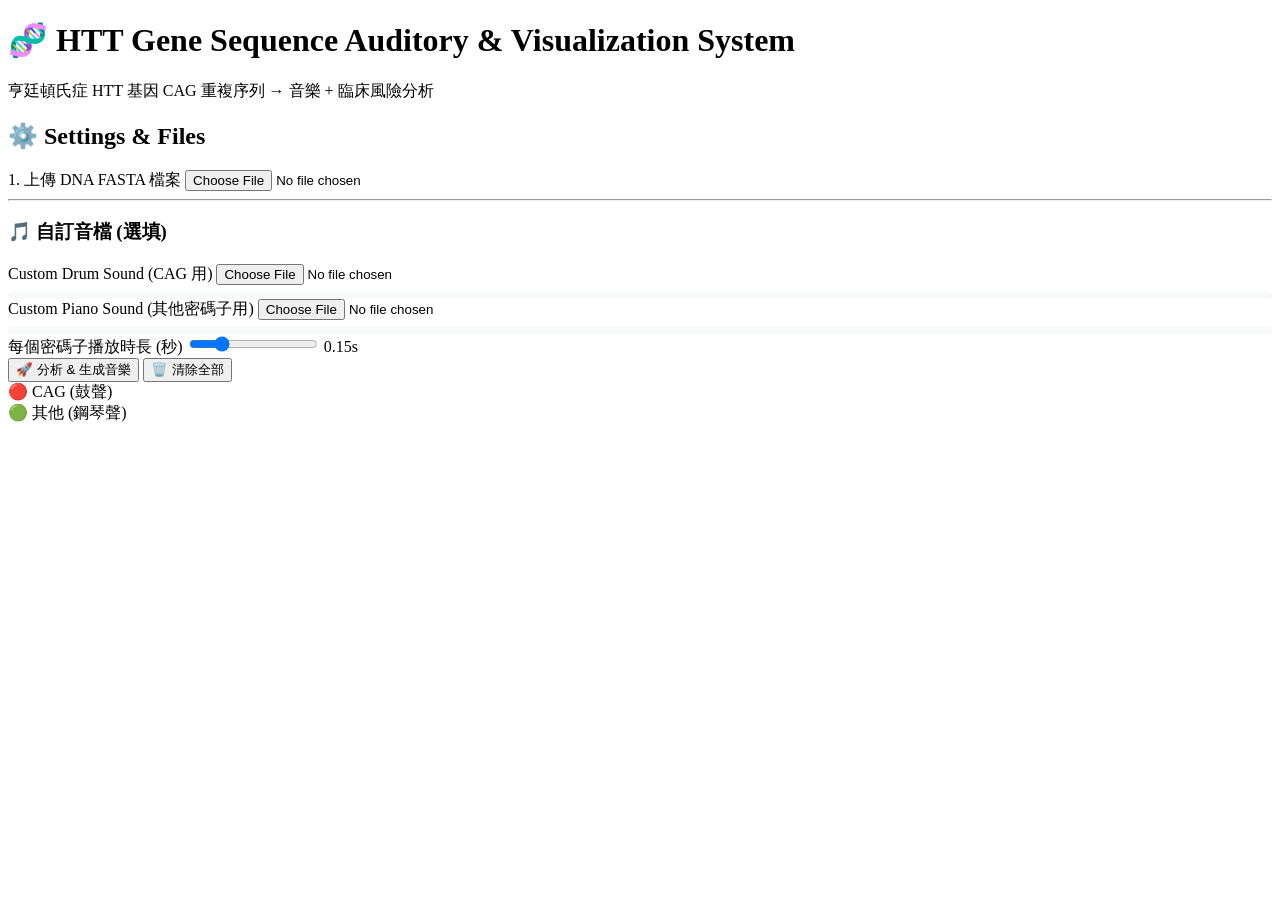
==== index.html @ 78f8bb74 "Add files via upload" ====
<!DOCTYPE html>
<html lang="zh-TW">
<head>
    <meta charset="UTF-8">
    <meta name="viewport" content="width=device-width, initial-scale=1.0">
    <title>🧬 HTT Gene Sequence Auditory & Visualization System</title>
    <script src="https://cdn.plot.ly/plotly-latest.min.js"></script>
    <link rel="stylesheet" href="static/style.css">
    <style>
        .filename-display { margin-top: 6px; font-size: 0.9rem; padding: 4px 8px; border-radius: 4px; background: #f8f9fa; }
        .clinical-box { background: #fff; padding: 20px; border-radius: 8px; border: 4px solid; margin: 20px 0; }
        .risk-number { font-size: 2.4rem; font-weight: 700; }
        .warning { background:#fff3cd; border:2px solid #f39c12; padding:15px; border-radius:8px; margin:15px 0; font-size:0.95rem; line-height:1.5; }
        .current-indicator { background: #fff; border: 3px solid #e74c3c; border-radius: 12px; padding: 15px 20px; margin: 15px 0; font-size: 1.3rem; font-weight: 700; display: flex; align-items: center; gap: 15px; box-shadow: 0 4px 15px rgba(231,76,60,0.3); }
    </style>
</head>
<body>
    <div class="container">
        <header class="header">
            <h1>🧬 HTT Gene Sequence Auditory & Visualization System</h1>
            <p class="subtitle">亨廷頓氏症 HTT 基因 CAG 重複序列 → 音樂 + 臨床風險分析</p>
        </header>

        <main class="main-content">
            <aside class="sidebar">
                <div class="sidebar-section">
                    <h2>⚙️ Settings & Files</h2>
                    <div class="form-group">
                        <label for="fasta-input">1. 上傳 DNA FASTA 檔案</label>
                        <input type="file" id="fasta-input" accept=".fasta,.fa,.txt">
                    </div>
                    <hr class="divider">
                    <div class="form-group">
                        <h3>🎵 自訂音檔 (選填)</h3>
                        <label for="drum-audio">Custom Drum Sound (CAG 用)</label>
                        <input type="file" id="drum-audio" accept=".mp3,.wav">
                        <div id="drum-filename" class="filename-display"></div>
                        <label for="piano-audio" style="margin-top:12px;">Custom Piano Sound (其他密碼子用)</label>
                        <input type="file" id="piano-audio" accept=".mp3,.wav">
                        <div id="piano-filename" class="filename-display"></div>
                    </div>
                    <div class="form-group">
                        <label for="play-speed">每個密碼子播放時長 (秒)</label>
                        <input type="range" id="play-speed" min="0.05" max="0.5" step="0.01" value="0.15">
                        <span id="speed-display">0.15s</span>
                    </div>
                    <button id="analyze-btn" class="btn btn-primary">🚀 分析 & 生成音樂</button>
                    <button id="clear-btn" class="btn btn-secondary">🗑️ 清除全部</button>
                </div>
            </aside>

            <section class="content">
                <div class="legend">
                    <div class="legend-item"><span class="legend-color" style="background:#E74C3C;"></span><span>🔴 CAG (鼓聲)</span></div>
                    <div class="legend-item"><span class="legend-color" style="background:#2ECC71;"></span><span>🟢 其他 (鋼琴聲)</span></div>
                </div>
                <div id="results-container" class="results-container"></div>
            </section>
        </main>
    </div>

    <div id="loading-spinner" class="spinner hidden"><div class="spinner-ring"></div></div>

    <script>
        let audioContext = null;
        let drumBuffer = null;
        let pianoBuffer = null;
        let plotDivId = 'plot-0';

        document.addEventListener('click', () => {
            if (!audioContext) audioContext = new (window.AudioContext || window.webkitAudioContext)();
        }, { once: true });

        async function loadCustomAudio(file, type) {
            if (!file) return null;
            try {
                const arrayBuffer = await file.arrayBuffer();
                const decoded = await audioContext.decodeAudioData(arrayBuffer);
                const el = type === 'drum' ? document.getElementById('drum-filename') : document.getElementById('piano-filename');
                el.innerHTML = `✅ ${file.name} <small>(${(file.size/1024/1024).toFixed(2)}MB)</small>`;
                return decoded;
            } catch (e) { alert(`❌ ${type} 音檔載入失敗`); return null; }
        }

        document.getElementById('drum-audio').addEventListener('change', async e => { drumBuffer = await loadCustomAudio(e.target.files[0], 'drum'); });
        document.getElementById('piano-audio').addEventListener('change', async e => { pianoBuffer = await loadCustomAudio(e.target.files[0], 'piano'); });

        function parseFasta(text) {
            const lines = text.trim().split('\n');
            let name = '', sequence = '';
            for (const line of lines) {
                const t = line.trim();
                if (t.startsWith('>')) name = t.substring(1).split(/\s+/)[0] || 'Sequence';
                else if (t) sequence += t.replace(/\s/g, '').toUpperCase();
            }
            return { name, sequence };
        }

        function analyzeSequence(name, sequence) {
            const clean = sequence.replace(/[^ATCG]/gi, '').toUpperCase();
            const codons = [], types = [];
            let cagTotal = 0;
            for (let i = 0; i < clean.length - 2; i += 3) {
                const codon = clean.substring(i, i + 3);
                if (codon.length === 3) {
                    codons.push(codon);
                    if (codon === 'CAG') { types.push(1); cagTotal++; } else types.push(0);
                }
            }
            let longest = 0, current = 0, longestStart = 0;
            for (let i = 0; i < types.length; i++) {
                if (types[i] === 1) {
                    current++;
                    if (current > longest) { longest = current; longestStart = i - current + 1; }
                } else current = 0;
            }
            let riskLevel = '', riskColor = '#2ecc71';
            if (longest <= 26) riskLevel = '正常';
            else if (longest <= 35) { riskLevel = '中間型'; riskColor = '#f1c40f'; }
            else if (longest <= 39) { riskLevel = '降低穿透性'; riskColor = '#e67e22'; }
            else { riskLevel = '完全穿透性 (高風險)'; riskColor = '#e74c3c'; }

            return {
                name, codon_count: codons.length, cag_count: cagTotal,
                longest_cag_repeat: longest, longest_start_index: longestStart,
                risk_level: riskLevel, risk_color: riskColor,
                codons, types
            };
        }

        async function generateCustomMixedBuffer(types, playSpeed) {
            if (!audioContext) audioContext = new (window.AudioContext || window.webkitAudioContext)();
            const sampleRate = audioContext.sampleRate;
            const totalFrames = Math.ceil(sampleRate * playSpeed * types.length);
            const buffer = audioContext.createBuffer(1, totalFrames, sampleRate);
            const data = buffer.getChannelData(0);
            let offset = 0;
            for (let i = 0; i < types.length; i++) {
                const isCAG = types[i] === 1;
                const src = isCAG ? drumBuffer : pianoBuffer;
                const frames = Math.ceil(sampleRate * playSpeed);
                if (src) {
                    const srcData = src.getChannelData(0);
                    for (let j = 0; j < frames; j++) data[offset + j] = srcData[j % srcData.length] || 0;
                } else {
                    const freq = isCAG ? 800 : 400;
                    for (let j = 0; j < frames; j++) {
                        const phase = ((offset + j) * freq * 2 * Math.PI) / sampleRate;
                        data[offset + j] = Math.sin(phase) * 0.22;
                    }
                }
                offset += frames;
            }
            return buffer;
        }

        function audioBufferToWav(buffer) {
            const length = buffer.length * 2 + 44;
            const arrayBuffer = new ArrayBuffer(length);
            const view = new DataView(arrayBuffer);
            const writeString = (offset, str) => { for (let i = 0; i < str.length; i++) view.setUint8(offset + i, str.charCodeAt(i)); };
            writeString(0, 'RIFF'); view.setUint32(4, 36 + buffer.length * 2, true);
            writeString(8, 'WAVE'); writeString(12, 'fmt ');
            view.setUint32(16, 16, true); view.setUint16(20, 1, true); view.setUint16(22, 1, true);
            view.setUint32(24, buffer.sampleRate, true); view.setUint32(28, buffer.sampleRate * 2, true);
            view.setUint16(32, 2, true); view.setUint16(34, 16, true);
            writeString(36, 'data'); view.setUint32(40, buffer.length * 2, true);
            let offset = 44;
            for (let i = 0; i < buffer.length; i++) {
                const sample = Math.max(-1, Math.min(1, buffer.getChannelData(0)[i]));
                view.setInt16(offset, sample * 0x7FFF * 0.8, true);
                offset += 2;
            }
            return URL.createObjectURL(new Blob([arrayBuffer], {type: 'audio/wav'}));
        }

        async function displayResults(result) {
            const speed = parseFloat(document.getElementById('play-speed').value);
            const audioBuffer = await generateCustomMixedBuffer(result.types, speed);
            result.audio = audioBufferToWav(audioBuffer);

            const html = `
                <div class="result-card">
                    <h2>📊 ${result.name}</h2>
                    <div class="clinical-box" style="border-color:${result.risk_color}">
                        <h3 style="color:${result.risk_color}">🧬 臨床關鍵指標（未切割）</h3>
                        <p><strong>最長連續 CAG 重複：</strong> <span class="risk-number" style="color:${result.risk_color}">${result.longest_cag_repeat} 次</span></p>
                        <p><strong>風險等級：</strong> <span style="color:${result.risk_color};font-weight:700">${result.risk_level}</span></p>
                        <div class="warning">
                            ⚠️ 注意：本版本未進行 exon 1 切割，直接掃描整個序列中最長連續 CAG。<br>
                            如果序列包含非 exon 1 區域，可能導致數值偏高。
                        </div>
                    </div>

                    <div class="audio-player">
                        <audio id="main-audio" controls style="flex:1; min-width:300px;">
                            <source src="${result.audio}" type="audio/wav">
                        </audio>
                        <button class="btn-download" onclick="downloadAudio('${result.name}', '${result.audio}')">⬇️ 下載 WAV</button>
                    </div>

                    <div class="chart-container">
                        <h4>🎨 密碼子視覺化（紅色三角形隨音樂移動）</h4>
                        <div id="${plotDivId}" style="height:380px"></div>
                        <div id="current-indicator" class="current-indicator">
                            <span>🔴</span>
                            <div>正在播放： <span id="current-codon-text" style="color:#e74c3c;">第 0 個 codon</span></div>
                        </div>
                    </div>
                </div>
            `;
            document.getElementById('results-container').innerHTML = html;

            const audio = document.getElementById('main-audio');
            const colors = result.types.map((t, i) => 
                (i >= result.longest_start_index && i < result.longest_start_index + result.longest_cag_repeat) 
                ? '#c0392b' : (t === 1 ? '#E74C3C' : '#2ECC71')
            );

            Plotly.newPlot(plotDivId, [{
                x: Array.from({length: result.codon_count}, (_,i) => i),
                y: Array(result.codon_count).fill(1),
                type: 'bar',
                marker: { color: colors },
                customdata: result.codons
            }], {
                height: 380,
                xaxis: {title: '密碼子位置'},
                yaxis: {visible: false}
            }, {responsive: true});

            audio.ontimeupdate = () => {
                if (!audio.duration) return;
                const progress = audio.currentTime / audio.duration;
                const currentIndex = Math.floor(progress * result.codon_count);
                document.getElementById('current-codon-text').textContent = `第 ${currentIndex + 1} 個 codon (${result.codons[currentIndex]})`;
                const highlightColors = [...colors];
                if (currentIndex >= 0 && currentIndex < result.codon_count) highlightColors[currentIndex] = '#ff0000';
                Plotly.restyle(plotDivId, {marker: {color: highlightColors}}, [0]);
            };

            audio.onended = () => {
                document.getElementById('current-codon-text').textContent = '播放結束';
                Plotly.restyle(plotDivId, {marker: {color: colors}}, [0]);
            };
        }

        function downloadAudio(name, url) {
            const a = document.createElement('a');
            a.href = url;
            a.download = `${name}_HTT_music.wav`;
            a.click();
        }

        document.getElementById('analyze-btn').addEventListener('click', async () => {
            const fastaInput = document.getElementById('fasta-input');
            if (!fastaInput.files.length) return alert('請上傳 FASTA 檔案！');
            document.getElementById('loading-spinner').classList.remove('hidden');
            document.getElementById('analyze-btn').disabled = true;
            try {
                const file = fastaInput.files[0];
                const text = await file.text();
                const {name, sequence} = parseFasta(text);
                const result = analyzeSequence(name, sequence);
                await displayResults(result);
            } catch (e) {
                alert('錯誤：' + e.message);
            } finally {
                document.getElementById('loading-spinner').classList.add('hidden');
                document.getElementById('analyze-btn').disabled = false;
            }
        });

        document.getElementById('clear-btn').addEventListener('click', () => location.reload());

        console.log('%c✅ 不用切割版本已載入', 'color:#2ecc71;font-size:16px');
    </script>
</body>
</html>
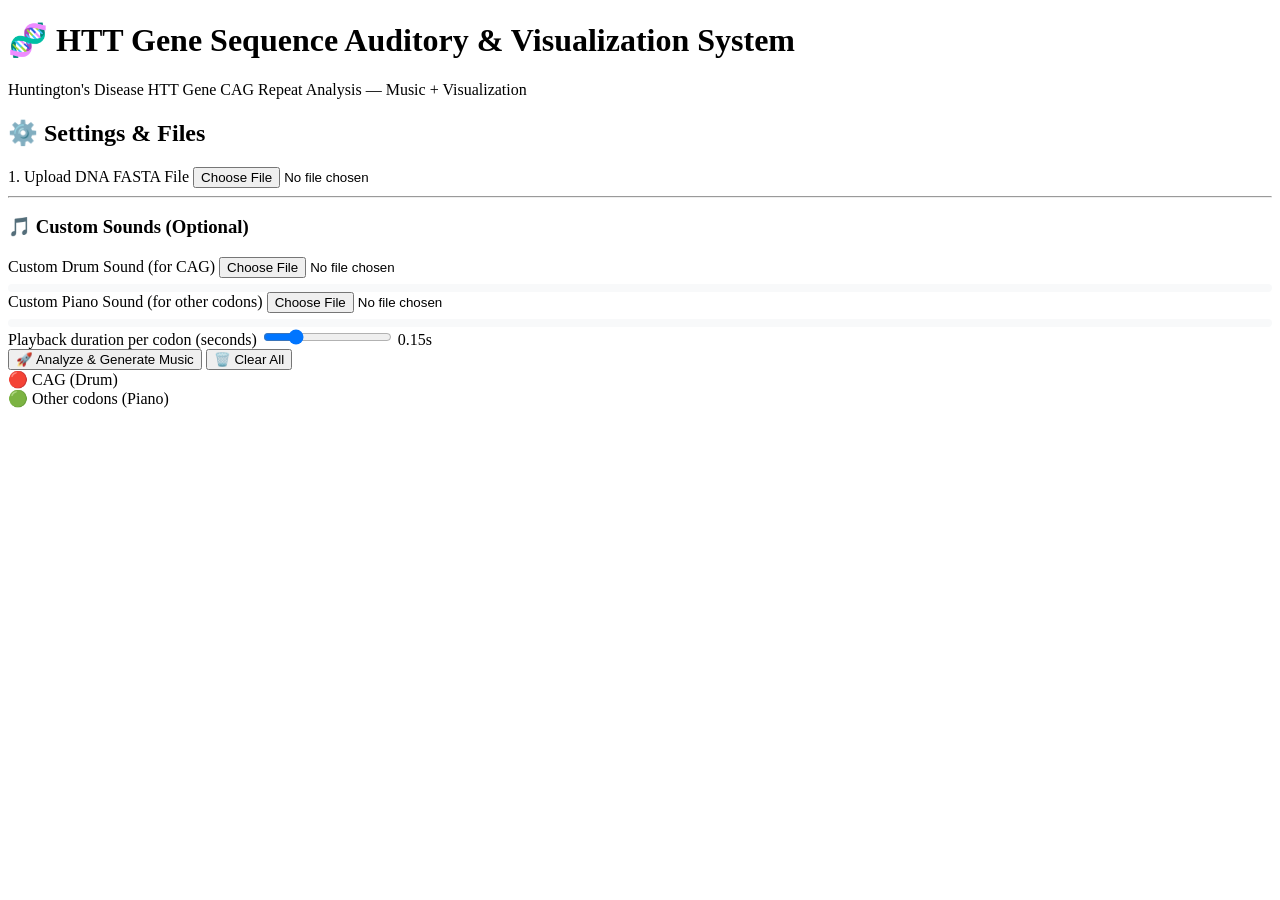
==== commit 74525da2: "Add files via upload" ====
--- a/index.html
+++ b/index.html
@@ -1,5 +1,5 @@
 <!DOCTYPE html>
-<html lang="zh-TW">
+<html lang="en">
 <head>
     <meta charset="UTF-8">
     <meta name="viewport" content="width=device-width, initial-scale=1.0">
@@ -18,7 +18,7 @@
     <div class="container">
         <header class="header">
             <h1>🧬 HTT Gene Sequence Auditory & Visualization System</h1>
-            <p class="subtitle">亨廷頓氏症 HTT 基因 CAG 重複序列 → 音樂 + 臨床風險分析</p>
+            <p class="subtitle">Huntington's Disease HTT Gene CAG Repeat Analysis — Music + Visualization</p>
         </header>
 
         <main class="main-content">
@@ -26,33 +26,33 @@
                 <div class="sidebar-section">
                     <h2>⚙️ Settings & Files</h2>
                     <div class="form-group">
-                        <label for="fasta-input">1. 上傳 DNA FASTA 檔案</label>
+                        <label for="fasta-input">1. Upload DNA FASTA File</label>
                         <input type="file" id="fasta-input" accept=".fasta,.fa,.txt">
                     </div>
                     <hr class="divider">
                     <div class="form-group">
-                        <h3>🎵 自訂音檔 (選填)</h3>
-                        <label for="drum-audio">Custom Drum Sound (CAG 用)</label>
+                        <h3>🎵 Custom Sounds (Optional)</h3>
+                        <label for="drum-audio">Custom Drum Sound (for CAG)</label>
                         <input type="file" id="drum-audio" accept=".mp3,.wav">
                         <div id="drum-filename" class="filename-display"></div>
-                        <label for="piano-audio" style="margin-top:12px;">Custom Piano Sound (其他密碼子用)</label>
+                        <label for="piano-audio" style="margin-top:12px;">Custom Piano Sound (for other codons)</label>
                         <input type="file" id="piano-audio" accept=".mp3,.wav">
                         <div id="piano-filename" class="filename-display"></div>
                     </div>
                     <div class="form-group">
-                        <label for="play-speed">每個密碼子播放時長 (秒)</label>
+                        <label for="play-speed">Playback duration per codon (seconds)</label>
                         <input type="range" id="play-speed" min="0.05" max="0.5" step="0.01" value="0.15">
                         <span id="speed-display">0.15s</span>
                     </div>
-                    <button id="analyze-btn" class="btn btn-primary">🚀 分析 & 生成音樂</button>
-                    <button id="clear-btn" class="btn btn-secondary">🗑️ 清除全部</button>
+                    <button id="analyze-btn" class="btn btn-primary">🚀 Analyze & Generate Music</button>
+                    <button id="clear-btn" class="btn btn-secondary">🗑️ Clear All</button>
                 </div>
             </aside>
 
             <section class="content">
                 <div class="legend">
-                    <div class="legend-item"><span class="legend-color" style="background:#E74C3C;"></span><span>🔴 CAG (鼓聲)</span></div>
-                    <div class="legend-item"><span class="legend-color" style="background:#2ECC71;"></span><span>🟢 其他 (鋼琴聲)</span></div>
+                    <div class="legend-item"><span class="legend-color" style="background:#E74C3C;"></span><span>🔴 CAG (Drum)</span></div>
+                    <div class="legend-item"><span class="legend-color" style="background:#2ECC71;"></span><span>🟢 Other codons (Piano)</span></div>
                 </div>
                 <div id="results-container" class="results-container"></div>
             </section>
@@ -79,7 +79,7 @@
                 const el = type === 'drum' ? document.getElementById('drum-filename') : document.getElementById('piano-filename');
                 el.innerHTML = `✅ ${file.name} <small>(${(file.size/1024/1024).toFixed(2)}MB)</small>`;
                 return decoded;
-            } catch (e) { alert(`❌ ${type} 音檔載入失敗`); return null; }
+            } catch (e) { alert(`❌ Failed to load ${type} sound`); return null; }
         }
 
         document.getElementById('drum-audio').addEventListener('change', async e => { drumBuffer = await loadCustomAudio(e.target.files[0], 'drum'); });
@@ -115,10 +115,10 @@
                 } else current = 0;
             }
             let riskLevel = '', riskColor = '#2ecc71';
-            if (longest <= 26) riskLevel = '正常';
-            else if (longest <= 35) { riskLevel = '中間型'; riskColor = '#f1c40f'; }
-            else if (longest <= 39) { riskLevel = '降低穿透性'; riskColor = '#e67e22'; }
-            else { riskLevel = '完全穿透性 (高風險)'; riskColor = '#e74c3c'; }
+            if (longest <= 26) riskLevel = 'Normal';
+            else if (longest <= 35) { riskLevel = 'Intermediate'; riskColor = '#f1c40f'; }
+            else if (longest <= 39) { riskLevel = 'Reduced Penetrance'; riskColor = '#e67e22'; }
+            else { riskLevel = 'Full Penetrance (High Risk)'; riskColor = '#e74c3c'; }
 
             return {
                 name, codon_count: codons.length, cag_count: cagTotal,
@@ -183,12 +183,12 @@
                 <div class="result-card">
                     <h2>📊 ${result.name}</h2>
                     <div class="clinical-box" style="border-color:${result.risk_color}">
-                        <h3 style="color:${result.risk_color}">🧬 臨床關鍵指標（未切割）</h3>
-                        <p><strong>最長連續 CAG 重複：</strong> <span class="risk-number" style="color:${result.risk_color}">${result.longest_cag_repeat} 次</span></p>
-                        <p><strong>風險等級：</strong> <span style="color:${result.risk_color};font-weight:700">${result.risk_level}</span></p>
+                        <h3 style="color:${result.risk_color}">🧬 Clinical Key Indicators (No exon 1 cutting)</h3>
+                        <p><strong>Longest consecutive CAG repeat:</strong> <span class="risk-number" style="color:${result.risk_color}">${result.longest_cag_repeat} repeats</span></p>
+                        <p><strong>Risk level:</strong> <span style="color:${result.risk_color};font-weight:700">${result.risk_level}</span></p>
                         <div class="warning">
-                            ⚠️ 注意：本版本未進行 exon 1 切割，直接掃描整個序列中最長連續 CAG。<br>
-                            如果序列包含非 exon 1 區域，可能導致數值偏高。
+                            ⚠️ This version analyzes the entire sequence without cutting.<br>
+                            If your file contains full HTT gene (not only exon 1), the number may be higher than clinical exon 1 values.
                         </div>
                     </div>
 
@@ -196,15 +196,15 @@
                         <audio id="main-audio" controls style="flex:1; min-width:300px;">
                             <source src="${result.audio}" type="audio/wav">
                         </audio>
-                        <button class="btn-download" onclick="downloadAudio('${result.name}', '${result.audio}')">⬇️ 下載 WAV</button>
+                        <button class="btn-download" onclick="downloadAudio('${result.name}', '${result.audio}')">⬇️ Download WAV</button>
                     </div>
 
                     <div class="chart-container">
-                        <h4>🎨 密碼子視覺化（紅色三角形隨音樂移動）</h4>
+                        <h4>🎨 Codon Visualization (Red triangle moves with music)</h4>
                         <div id="${plotDivId}" style="height:380px"></div>
                         <div id="current-indicator" class="current-indicator">
                             <span>🔴</span>
-                            <div>正在播放： <span id="current-codon-text" style="color:#e74c3c;">第 0 個 codon</span></div>
+                            <div>Now playing: <span id="current-codon-text" style="color:#e74c3c;">Codon 0</span></div>
                         </div>
                     </div>
                 </div>
@@ -225,7 +225,7 @@
                 customdata: result.codons
             }], {
                 height: 380,
-                xaxis: {title: '密碼子位置'},
+                xaxis: {title: 'Codon Position'},
                 yaxis: {visible: false}
             }, {responsive: true});
 
@@ -233,14 +233,14 @@
                 if (!audio.duration) return;
                 const progress = audio.currentTime / audio.duration;
                 const currentIndex = Math.floor(progress * result.codon_count);
-                document.getElementById('current-codon-text').textContent = `第 ${currentIndex + 1} 個 codon (${result.codons[currentIndex]})`;
+                document.getElementById('current-codon-text').textContent = `Codon ${currentIndex + 1} (${result.codons[currentIndex]})`;
                 const highlightColors = [...colors];
                 if (currentIndex >= 0 && currentIndex < result.codon_count) highlightColors[currentIndex] = '#ff0000';
                 Plotly.restyle(plotDivId, {marker: {color: highlightColors}}, [0]);
             };
 
             audio.onended = () => {
-                document.getElementById('current-codon-text').textContent = '播放結束';
+                document.getElementById('current-codon-text').textContent = 'Playback finished';
                 Plotly.restyle(plotDivId, {marker: {color: colors}}, [0]);
             };
         }
@@ -254,7 +254,7 @@
 
         document.getElementById('analyze-btn').addEventListener('click', async () => {
             const fastaInput = document.getElementById('fasta-input');
-            if (!fastaInput.files.length) return alert('請上傳 FASTA 檔案！');
+            if (!fastaInput.files.length) return alert('Please upload a FASTA file!');
             document.getElementById('loading-spinner').classList.remove('hidden');
             document.getElementById('analyze-btn').disabled = true;
             try {
@@ -264,7 +264,7 @@
                 const result = analyzeSequence(name, sequence);
                 await displayResults(result);
             } catch (e) {
-                alert('錯誤：' + e.message);
+                alert('Error: ' + e.message);
             } finally {
                 document.getElementById('loading-spinner').classList.add('hidden');
                 document.getElementById('analyze-btn').disabled = false;
@@ -273,7 +273,7 @@
 
         document.getElementById('clear-btn').addEventListener('click', () => location.reload());
 
-        console.log('%c✅ 不用切割版本已載入', 'color:#2ecc71;font-size:16px');
+        console.log('%c✅ English version loaded successfully', 'color:#2ecc71;font-size:16px');
     </script>
 </body>
 </html>
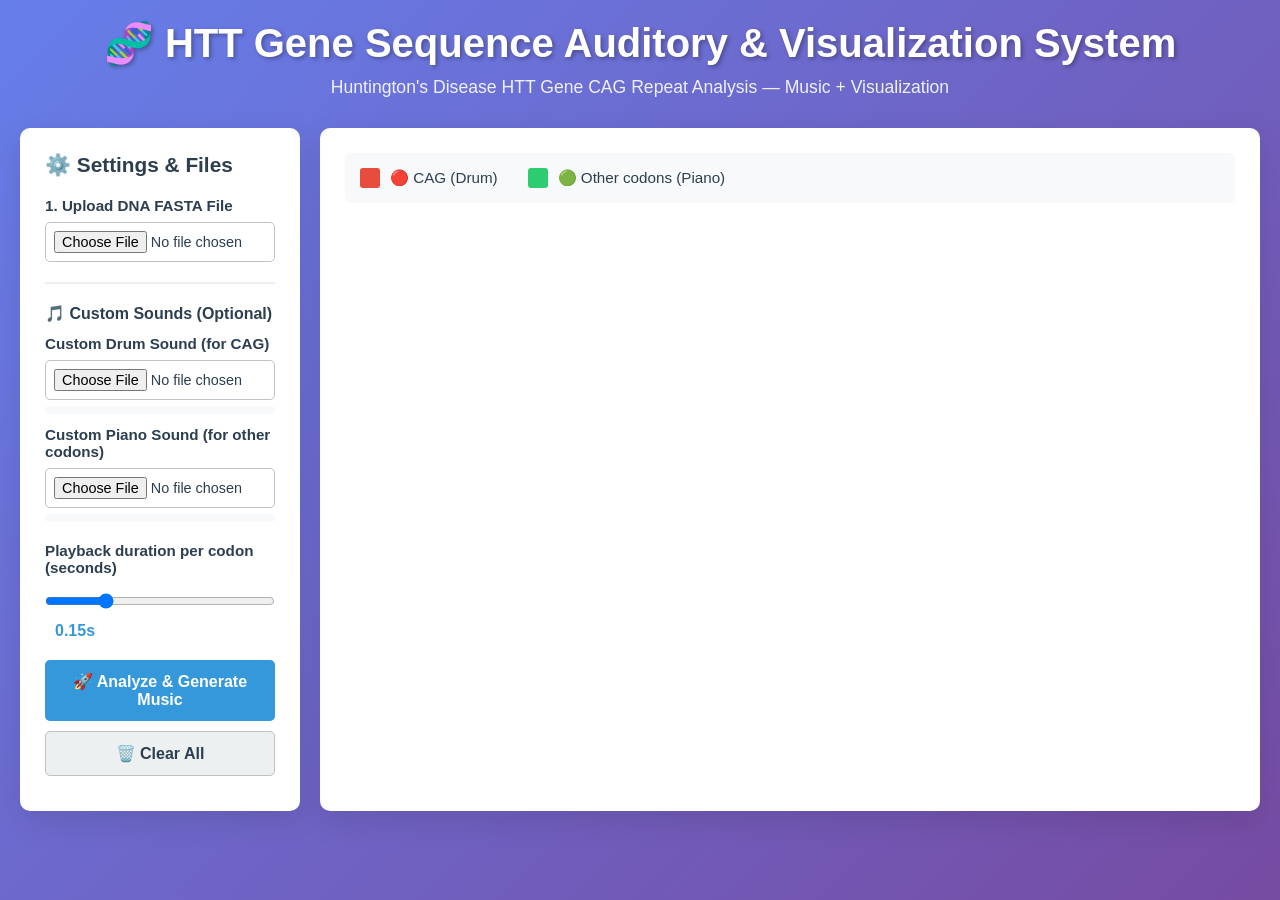
==== commit 87051ef4: "Update index.html" ====
--- a/index.html
+++ b/index.html
@@ -5,7 +5,7 @@
     <meta name="viewport" content="width=device-width, initial-scale=1.0">
     <title>🧬 HTT Gene Sequence Auditory & Visualization System</title>
     <script src="https://cdn.plot.ly/plotly-latest.min.js"></script>
-    <link rel="stylesheet" href="static/style.css">
+    <link rel="stylesheet" href="style.css">
     <style>
         .filename-display { margin-top: 6px; font-size: 0.9rem; padding: 4px 8px; border-radius: 4px; background: #f8f9fa; }
         .clinical-box { background: #fff; padding: 20px; border-radius: 8px; border: 4px solid; margin: 20px 0; }
@@ -276,4 +276,4 @@
         console.log('%c✅ English version loaded successfully', 'color:#2ecc71;font-size:16px');
     </script>
 </body>
-</html>+</html>
--- a/style.css
+++ b/style.css
@@ -0,0 +1,412 @@
+* {
+    margin: 0;
+    padding: 0;
+    box-sizing: border-box;
+}
+
+:root {
+    --primary: #3498db;
+    --secondary: #2c3e50;
+    --success: #2ecc71;
+    --danger: #e74c3c;
+    --light: #ecf0f1;
+    --dark: #2c3e50;
+    --border: #bdc3c7;
+}
+
+body {
+    font-family: -apple-system, BlinkMacSystemFont, 'Segoe UI', Roboto, Oxygen, Ubuntu, Cantarell, sans-serif;
+    background: linear-gradient(135deg, #667eea 0%, #764ba2 100%);
+    min-height: 100vh;
+    color: var(--dark);
+}
+
+.container {
+    max-width: 1400px;
+    margin: 0 auto;
+    padding: 20px;
+}
+
+/* Header */
+.header {
+    text-align: center;
+    color: white;
+    margin-bottom: 30px;
+    animation: slideDown 0.5s ease-out;
+}
+
+.header h1 {
+    font-size: 2.5rem;
+    margin-bottom: 10px;
+    text-shadow: 2px 2px 4px rgba(0, 0, 0, 0.3);
+}
+
+.subtitle {
+    font-size: 1.1rem;
+    opacity: 0.9;
+}
+
+/* Main Layout */
+.main-content {
+    display: grid;
+    grid-template-columns: 280px 1fr;
+    gap: 20px;
+    animation: fadeIn 0.5s ease-out;
+}
+
+/* Sidebar */
+.sidebar {
+    background: white;
+    border-radius: 10px;
+    padding: 25px;
+    box-shadow: 0 10px 30px rgba(0, 0, 0, 0.1);
+    height: fit-content;
+    position: sticky;
+    top: 20px;
+}
+
+.sidebar-section h2 {
+    font-size: 1.3rem;
+    margin-bottom: 20px;
+    color: var(--dark);
+}
+
+.sidebar-section h3 {
+    font-size: 1rem;
+    margin-bottom: 12px;
+    color: var(--dark);
+}
+
+.form-group {
+    margin-bottom: 20px;
+}
+
+.form-group label {
+    display: block;
+    margin-bottom: 8px;
+    font-weight: 600;
+    color: var(--dark);
+    font-size: 0.95rem;
+}
+
+.form-group input[type="file"],
+.form-group input[type="range"] {
+    width: 100%;
+    padding: 8px;
+    border: 1px solid var(--border);
+    border-radius: 5px;
+    font-size: 0.9rem;
+}
+
+.form-group input[type="file"] {
+    cursor: pointer;
+}
+
+.form-group small {
+    display: block;
+    margin-top: 4px;
+    color: #7f8c8d;
+    font-size: 0.85rem;
+}
+
+#speed-display {
+    display: inline-block;
+    margin-left: 10px;
+    font-weight: 600;
+    color: var(--primary);
+}
+
+.divider {
+    border: none;
+    border-top: 2px solid var(--light);
+    margin: 20px 0;
+}
+
+/* Buttons */
+.btn {
+    width: 100%;
+    padding: 12px;
+    border: none;
+    border-radius: 5px;
+    font-size: 1rem;
+    font-weight: 600;
+    cursor: pointer;
+    transition: all 0.3s ease;
+    margin-bottom: 10px;
+}
+
+.btn-primary {
+    background: var(--primary);
+    color: white;
+}
+
+.btn-primary:hover:not(:disabled) {
+    background: #2980b9;
+    transform: translateY(-2px);
+    box-shadow: 0 5px 15px rgba(52, 152, 219, 0.3);
+}
+
+.btn-secondary {
+    background: var(--light);
+    color: var(--dark);
+    border: 1px solid var(--border);
+}
+
+.btn-secondary:hover:not(:disabled) {
+    background: var(--border);
+}
+
+.btn:disabled {
+    opacity: 0.5;
+    cursor: not-allowed;
+}
+
+/* Content Area */
+.content {
+    background: white;
+    border-radius: 10px;
+    padding: 25px;
+    box-shadow: 0 10px 30px rgba(0, 0, 0, 0.1);
+}
+
+/* Legend */
+.legend {
+    display: flex;
+    gap: 30px;
+    margin-bottom: 25px;
+    padding: 15px;
+    background: #f8f9fa;
+    border-radius: 5px;
+}
+
+.legend-item {
+    display: flex;
+    align-items: center;
+    gap: 10px;
+    font-size: 0.95rem;
+}
+
+.legend-color {
+    width: 20px;
+    height: 20px;
+    border-radius: 3px;
+}
+
+/* Results Container */
+.results-container {
+    min-height: 400px;
+}
+
+.placeholder {
+    text-align: center;
+    padding: 60px 20px;
+    color: #7f8c8d;
+    font-size: 1.1rem;
+}
+
+/* Result Card */
+.result-card {
+    border: 1px solid var(--light);
+    border-radius: 8px;
+    padding: 20px;
+    margin-bottom: 20px;
+    background: #f8f9fa;
+    animation: slideUp 0.3s ease-out;
+}
+
+.result-header {
+    display: grid;
+    grid-template-columns: 1fr 1fr;
+    gap: 20px;
+    margin-bottom: 20px;
+}
+
+.result-info {
+    background: white;
+    padding: 15px;
+    border-radius: 5px;
+    border-left: 4px solid var(--primary);
+}
+
+.result-info h3 {
+    font-size: 0.9rem;
+    color: #7f8c8d;
+    margin-bottom: 8px;
+}
+
+.result-info .value {
+    font-size: 1.8rem;
+    font-weight: 700;
+    color: var(--primary);
+}
+
+.result-info .unit {
+    font-size: 0.85rem;
+    color: #7f8c8d;
+    margin-left: 5px;
+}
+
+/* Audio Player */
+.audio-player {
+    background: white;
+    padding: 15px;
+    border-radius: 5px;
+    margin-bottom: 20px;
+    display: flex;
+    gap: 15px;
+    align-items: center;
+}
+
+audio {
+    flex: 1;
+}
+
+.btn-download {
+    padding: 8px 16px;
+    background: var(--success);
+    color: white;
+    border: none;
+    border-radius: 5px;
+    cursor: pointer;
+    font-weight: 600;
+    transition: all 0.3s ease;
+}
+
+.btn-download:hover {
+    background: #27ae60;
+}
+
+/* Chart */
+.chart-container {
+    background: white;
+    padding: 15px;
+    border-radius: 5px;
+    margin-bottom: 20px;
+}
+
+.chart-container h4 {
+    margin-bottom: 15px;
+    color: var(--dark);
+}
+
+/* Statistics */
+.stats-grid {
+    display: grid;
+    grid-template-columns: repeat(4, 1fr);
+    gap: 15px;
+    margin-top: 15px;
+}
+
+.stat-box {
+    background: white;
+    padding: 15px;
+    border-radius: 5px;
+    text-align: center;
+    border: 1px solid var(--light);
+}
+
+.stat-box .label {
+    font-size: 0.85rem;
+    color: #7f8c8d;
+    margin-bottom: 8px;
+}
+
+.stat-box .number {
+    font-size: 1.8rem;
+    font-weight: 700;
+    color: var(--primary);
+}
+
+/* Loading Spinner */
+.spinner {
+    position: fixed;
+    top: 50%;
+    left: 50%;
+    transform: translate(-50%, -50%);
+    z-index: 1000;
+}
+
+.spinner-ring {
+    border: 5px solid rgba(255, 255, 255, 0.3);
+    border-top: 5px solid white;
+    border-radius: 50%;
+    width: 50px;
+    height: 50px;
+    animation: spin 1s linear infinite;
+}
+
+.spinner.hidden {
+    display: none;
+}
+
+/* Animations */
+@keyframes slideDown {
+    from {
+        opacity: 0;
+        transform: translateY(-20px);
+    }
+    to {
+        opacity: 1;
+        transform: translateY(0);
+    }
+}
+
+@keyframes fadeIn {
+    from {
+        opacity: 0;
+    }
+    to {
+        opacity: 1;
+    }
+}
+
+@keyframes slideUp {
+    from {
+        opacity: 0;
+        transform: translateY(10px);
+    }
+    to {
+        opacity: 1;
+        transform: translateY(0);
+    }
+}
+
+@keyframes spin {
+    to {
+        transform: rotate(360deg);
+    }
+}
+
+/* Responsive Design */
+@media (max-width: 1024px) {
+    .main-content {
+        grid-template-columns: 1fr;
+    }
+
+    .sidebar {
+        position: static;
+    }
+
+    .stats-grid {
+        grid-template-columns: repeat(2, 1fr);
+    }
+}
+
+@media (max-width: 768px) {
+    .header h1 {
+        font-size: 1.8rem;
+    }
+
+    .result-header {
+        grid-template-columns: 1fr;
+    }
+
+    .legend {
+        flex-direction: column;
+        gap: 15px;
+    }
+
+    .stats-grid {
+        grid-template-columns: 1fr;
+    }
+}
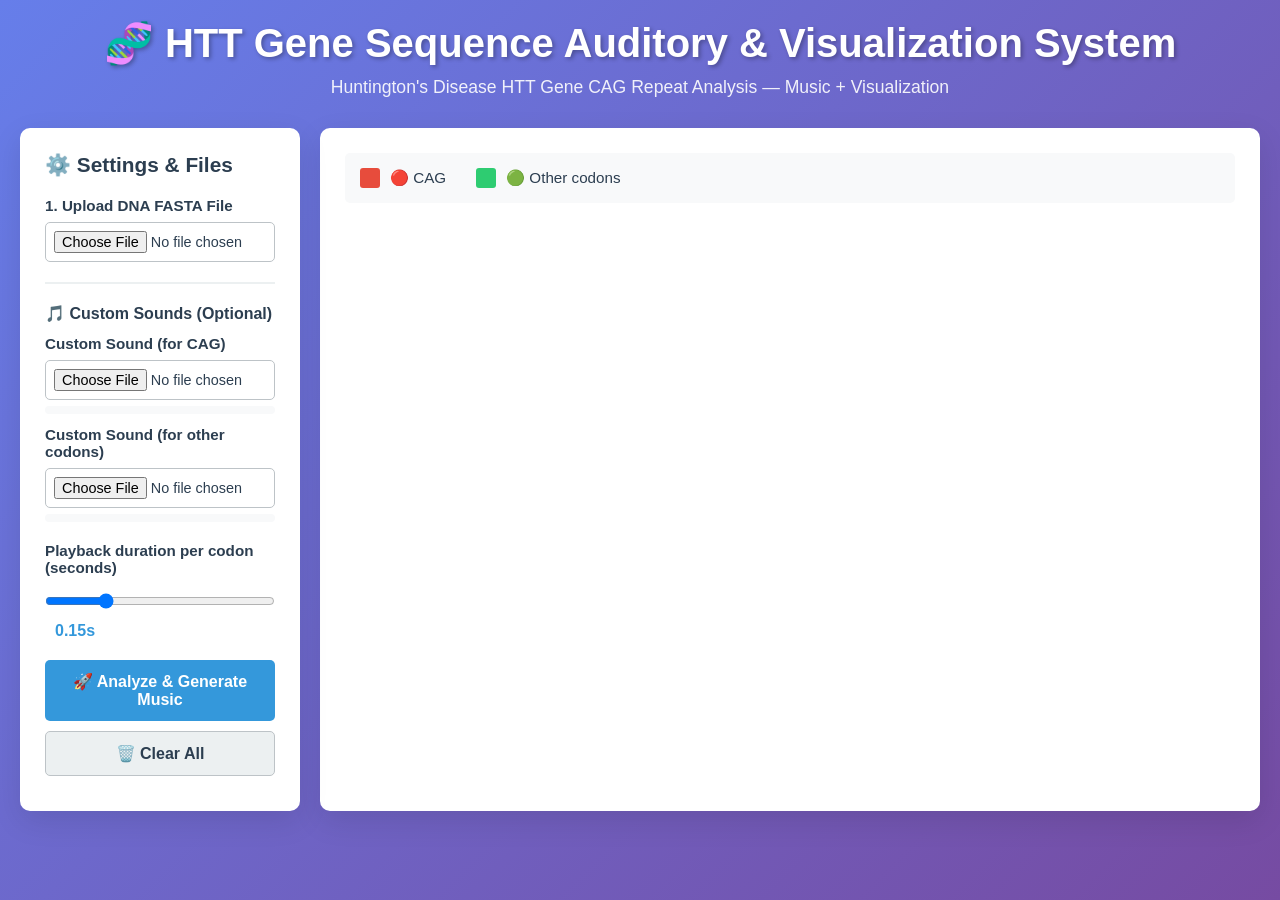
==== commit a775d356: "Update index.html" ====
--- a/index.html
+++ b/index.html
@@ -32,10 +32,10 @@
                     <hr class="divider">
                     <div class="form-group">
                         <h3>🎵 Custom Sounds (Optional)</h3>
-                        <label for="drum-audio">Custom Drum Sound (for CAG)</label>
+                        <label for="drum-audio">Custom Sound (for CAG)</label>
                         <input type="file" id="drum-audio" accept=".mp3,.wav">
                         <div id="drum-filename" class="filename-display"></div>
-                        <label for="piano-audio" style="margin-top:12px;">Custom Piano Sound (for other codons)</label>
+                        <label for="piano-audio" style="margin-top:12px;">Custom Sound (for other codons)</label>
                         <input type="file" id="piano-audio" accept=".mp3,.wav">
                         <div id="piano-filename" class="filename-display"></div>
                     </div>
@@ -51,8 +51,8 @@
 
             <section class="content">
                 <div class="legend">
-                    <div class="legend-item"><span class="legend-color" style="background:#E74C3C;"></span><span>🔴 CAG (Drum)</span></div>
-                    <div class="legend-item"><span class="legend-color" style="background:#2ECC71;"></span><span>🟢 Other codons (Piano)</span></div>
+                    <div class="legend-item"><span class="legend-color" style="background:#E74C3C;"></span><span>🔴 CAG</span></div>
+                    <div class="legend-item"><span class="legend-color" style="background:#2ECC71;"></span><span>🟢 Other codons</span></div>
                 </div>
                 <div id="results-container" class="results-container"></div>
             </section>
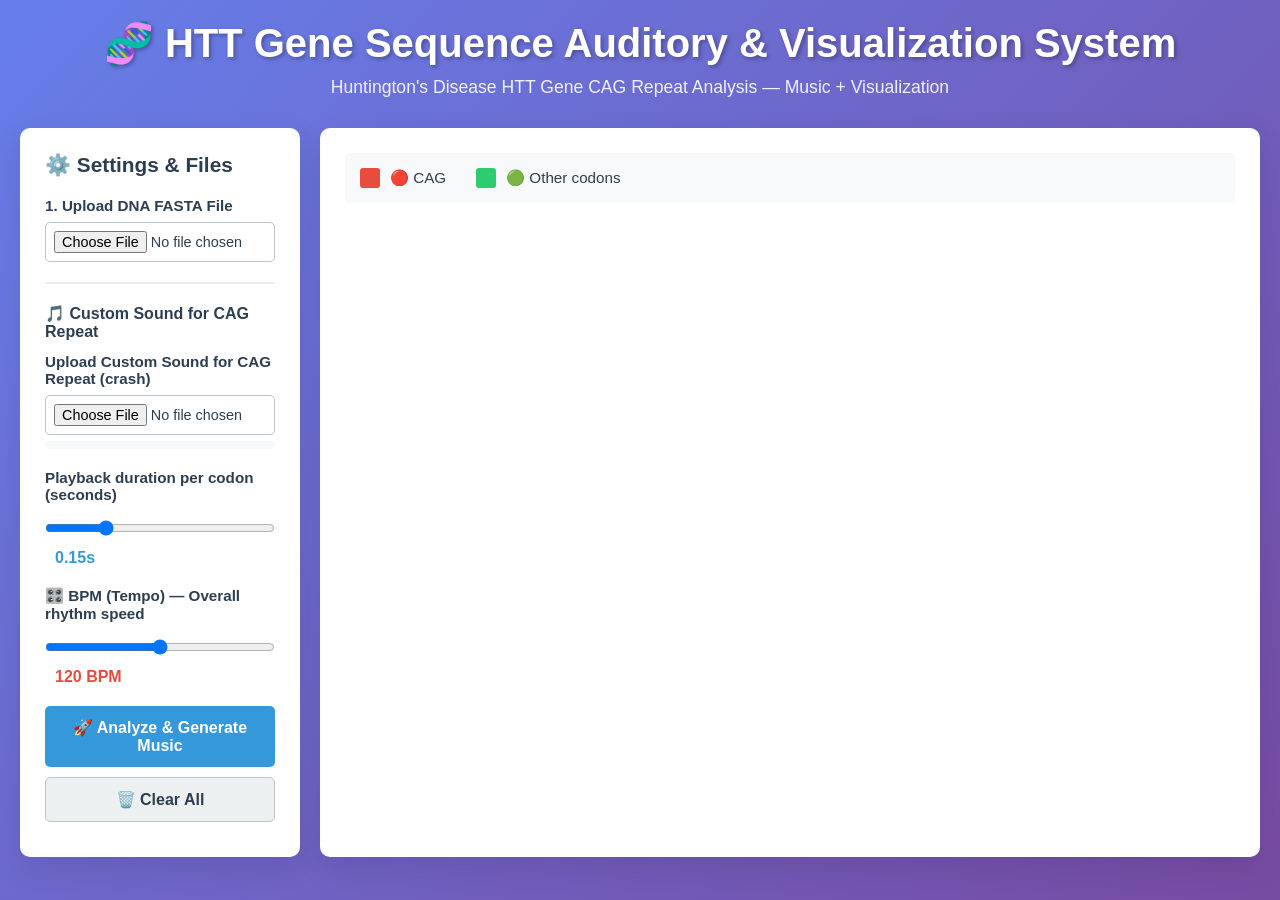
==== commit 802b64ca: "Add files via upload" ====
--- a/index.html
+++ b/index.html
@@ -31,18 +31,20 @@
                     </div>
                     <hr class="divider">
                     <div class="form-group">
-                        <h3>🎵 Custom Sounds (Optional)</h3>
-                        <label for="drum-audio">Custom Sound (for CAG)</label>
-                        <input type="file" id="drum-audio" accept=".mp3,.wav">
-                        <div id="drum-filename" class="filename-display"></div>
-                        <label for="piano-audio" style="margin-top:12px;">Custom Sound (for other codons)</label>
-                        <input type="file" id="piano-audio" accept=".mp3,.wav">
-                        <div id="piano-filename" class="filename-display"></div>
+                        <h3>🎵 Custom Sound for CAG Repeat</h3>
+                        <label for="crash-audio">Upload Custom Sound for CAG Repeat (crash)</label>
+                        <input type="file" id="crash-audio" accept=".mp3,.wav">
+                        <div id="crash-filename" class="filename-display"></div>
                     </div>
                     <div class="form-group">
                         <label for="play-speed">Playback duration per codon (seconds)</label>
                         <input type="range" id="play-speed" min="0.05" max="0.5" step="0.01" value="0.15">
                         <span id="speed-display">0.15s</span>
+                    </div>
+                    <div class="form-group">
+                        <label for="bpm">🎛️ BPM (Tempo) — Overall rhythm speed</label>
+                        <input type="range" id="bpm" min="60" max="180" step="1" value="120">
+                        <span id="bpm-display" style="margin-left:10px; font-weight:600; color:#e74c3c;">120 BPM</span>
                     </div>
                     <button id="analyze-btn" class="btn btn-primary">🚀 Analyze & Generate Music</button>
                     <button id="clear-btn" class="btn btn-secondary">🗑️ Clear All</button>
@@ -63,27 +65,27 @@
 
     <script>
         let audioContext = null;
-        let drumBuffer = null;
-        let pianoBuffer = null;
+        let crashBuffer = null;
         let plotDivId = 'plot-0';
 
         document.addEventListener('click', () => {
             if (!audioContext) audioContext = new (window.AudioContext || window.webkitAudioContext)();
         }, { once: true });
 
-        async function loadCustomAudio(file, type) {
+        async function loadCustomAudio(file) {
             if (!file) return null;
             try {
                 const arrayBuffer = await file.arrayBuffer();
                 const decoded = await audioContext.decodeAudioData(arrayBuffer);
-                const el = type === 'drum' ? document.getElementById('drum-filename') : document.getElementById('piano-filename');
+                const el = document.getElementById('crash-filename');
                 el.innerHTML = `✅ ${file.name} <small>(${(file.size/1024/1024).toFixed(2)}MB)</small>`;
                 return decoded;
-            } catch (e) { alert(`❌ Failed to load ${type} sound`); return null; }
-        }
-
-        document.getElementById('drum-audio').addEventListener('change', async e => { drumBuffer = await loadCustomAudio(e.target.files[0], 'drum'); });
-        document.getElementById('piano-audio').addEventListener('change', async e => { pianoBuffer = await loadCustomAudio(e.target.files[0], 'piano'); });
+            } catch (e) { alert(`❌ Failed to load custom crash sound`); return null; }
+        }
+
+        document.getElementById('crash-audio').addEventListener('change', async e => { 
+            crashBuffer = await loadCustomAudio(e.target.files[0]); 
+        });
 
         function parseFasta(text) {
             const lines = text.trim().split('\n');
@@ -134,22 +136,73 @@
             const totalFrames = Math.ceil(sampleRate * playSpeed * types.length);
             const buffer = audioContext.createBuffer(1, totalFrames, sampleRate);
             const data = buffer.getChannelData(0);
-            let offset = 0;
+
+            const framesPerCodon = Math.ceil(sampleRate * playSpeed);
+
+            // Temple-style musical parameters
+            const musicalScale = [261.63, 293.66, 311.13, 349.23, 392.00, 415.30, 466.16]; // C minor scale
+
             for (let i = 0; i < types.length; i++) {
                 const isCAG = types[i] === 1;
-                const src = isCAG ? drumBuffer : pianoBuffer;
-                const frames = Math.ceil(sampleRate * playSpeed);
-                if (src) {
-                    const srcData = src.getChannelData(0);
-                    for (let j = 0; j < frames; j++) data[offset + j] = srcData[j % srcData.length] || 0;
-                } else {
-                    const freq = isCAG ? 800 : 400;
-                    for (let j = 0; j < frames; j++) {
+                const offset = i * framesPerCodon;
+
+                // ==================== CAG REPEAT ====================
+                if (isCAG) {
+                    const vol = 0.98;
+                    if (crashBuffer) {
+                        // Use your uploaded custom crash file
+                        const srcData = crashBuffer.getChannelData(0);
+                        for (let j = 0; j < framesPerCodon && (offset + j) < totalFrames; j++) {
+                            const sample = srcData[j % srcData.length] || 0;
+                            const envelope = Math.exp(-j / (framesPerCodon * 0.25));
+                            data[offset + j] += sample * vol * envelope;
+                        }
+                    } else {
+                        // ==================== NEW DEFAULT: CRASH CYMBAL (碎音鈸) ====================
+                        const crashLength = Math.min(framesPerCodon * 3, 90000); // crash rings longer
+                        for (let j = 0; j < crashLength && (offset + j) < totalFrames; j++) {
+                            const t = j / sampleRate;
+                            const noise = Math.random() * 2 - 1;                    // white noise
+                            const envelope = Math.exp(-t * 4.5);                    // fast attack + long decay
+                            const highFreqBoost = Math.sin(2 * Math.PI * t * 2800); // metallic shimmer
+                            data[offset + j] += noise * envelope * (0.9 + highFreqBoost * 0.3) * vol;
+                        }
+                    }
+                } 
+                // ==================== Other codons (Temple musical scale) ====================
+                else {
+                    const noteIndex = (i * 2) % musicalScale.length;
+                    const freq = musicalScale[noteIndex] * (1 + (i % 5) * 0.08);
+                    const vol = 0.72;
+
+                    for (let j = 0; j < framesPerCodon && (offset + j) < totalFrames; j++) {
                         const phase = ((offset + j) * freq * 2 * Math.PI) / sampleRate;
-                        data[offset + j] = Math.sin(phase) * 0.22;
+                        const envelope = 1 - (j / framesPerCodon) * 0.6;
+                        data[offset + j] += Math.sin(phase) * 0.32 * envelope * vol;
                     }
                 }
-                offset += frames;
+
+                // ==================== Rhythm layer (Temple-style groove) ====================
+                if (i % 4 === 0) {
+                    const kickOffset = offset;
+                    const kickLength = Math.min(framesPerCodon * 0.6, 14000);
+                    for (let j = 0; j < kickLength && (kickOffset + j) < totalFrames; j++) {
+                        const t = j / sampleRate;
+                        const kickFreq = 160 - t * 480;
+                        const kick = Math.sin(2 * Math.PI * kickFreq * t) * Math.exp(-t * 11);
+                        data[kickOffset + j] += kick * 1.4;
+                    }
+                }
+
+                if (i % 2 === 1) {
+                    const hatOffset = offset + Math.floor(framesPerCodon * 0.5);
+                    const hatLength = Math.min(framesPerCodon * 0.22, 3500);
+                    for (let j = 0; j < hatLength && (hatOffset + j) < totalFrames; j++) {
+                        const noise = (Math.random() * 2 - 1);
+                        const envelope = Math.exp(-j / (hatLength * 1.1));
+                        data[hatOffset + j] += noise * 0.22 * envelope;
+                    }
+                }
             }
             return buffer;
         }
@@ -273,7 +326,16 @@
 
         document.getElementById('clear-btn').addEventListener('click', () => location.reload());
 
-        console.log('%c✅ English version loaded successfully', 'color:#2ecc71;font-size:16px');
+        // BPM live display
+        const bpmSlider = document.getElementById('bpm');
+        const bpmDisplay = document.getElementById('bpm-display');
+        if (bpmSlider && bpmDisplay) {
+            bpmSlider.addEventListener('input', () => {
+                bpmDisplay.textContent = `${bpmSlider.value} BPM`;
+            });
+        }
+
+        console.log('%c✅ Temple-style version with Crash Cymbal default loaded!', 'color:#2ecc71;font-size:16px');
     </script>
 </body>
-</html>
+</html>
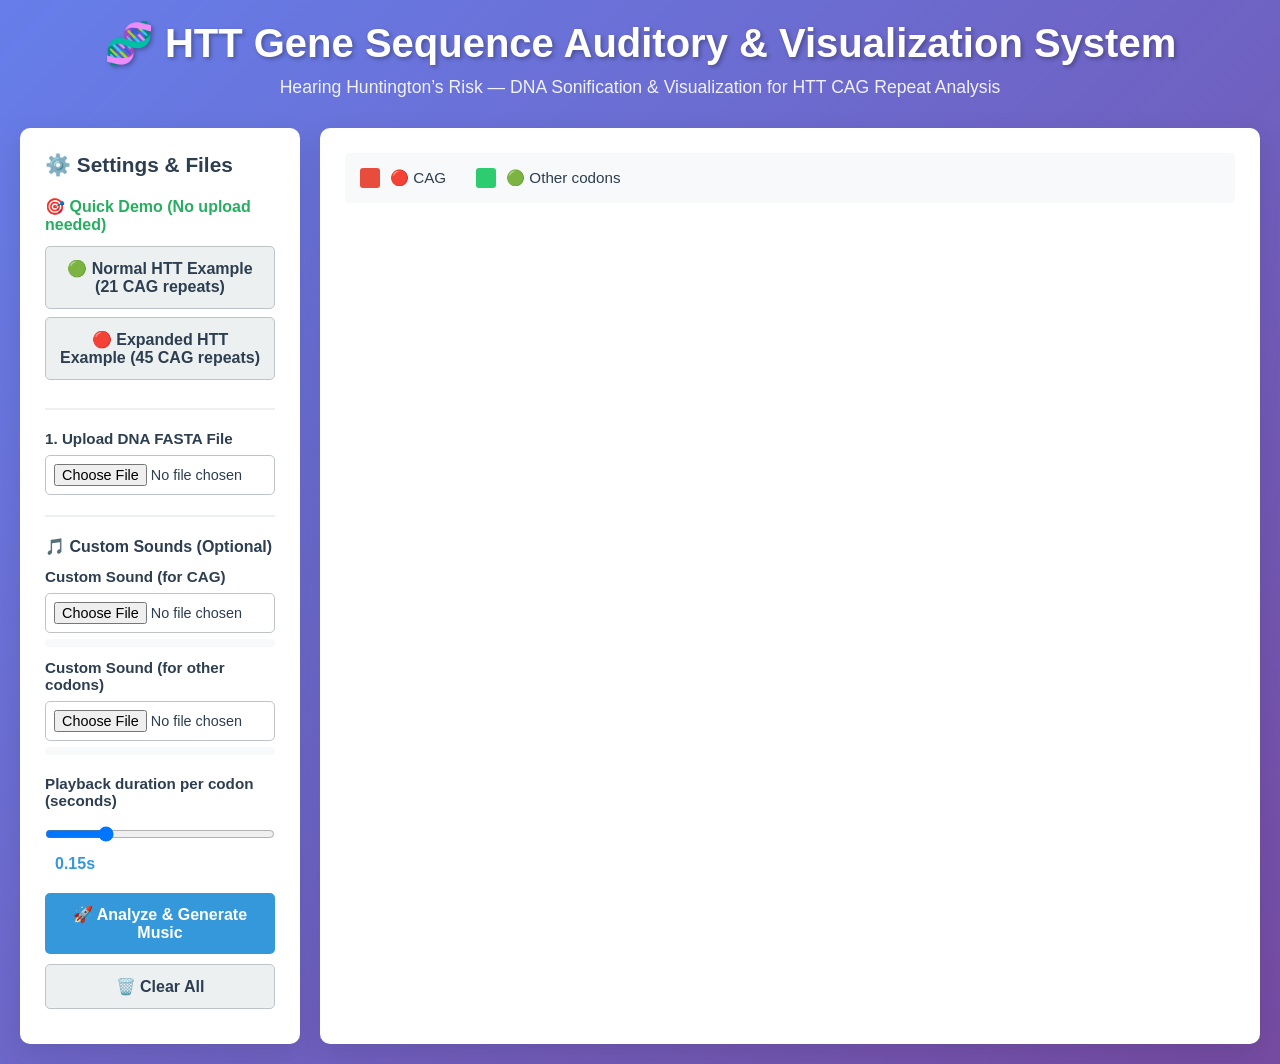
==== commit 3427193d: "Add files via upload" ====
--- a/index.html
+++ b/index.html
@@ -12,41 +12,50 @@
         .risk-number { font-size: 2.4rem; font-weight: 700; }
         .warning { background:#fff3cd; border:2px solid #f39c12; padding:15px; border-radius:8px; margin:15px 0; font-size:0.95rem; line-height:1.5; }
         .current-indicator { background: #fff; border: 3px solid #e74c3c; border-radius: 12px; padding: 15px 20px; margin: 15px 0; font-size: 1.3rem; font-weight: 700; display: flex; align-items: center; gap: 15px; box-shadow: 0 4px 15px rgba(231,76,60,0.3); }
+        .demo-btn { margin-bottom: 8px !important; }
     </style>
 </head>
 <body>
     <div class="container">
         <header class="header">
             <h1>🧬 HTT Gene Sequence Auditory & Visualization System</h1>
-            <p class="subtitle">Huntington's Disease HTT Gene CAG Repeat Analysis — Music + Visualization</p>
+            <p class="subtitle">Hearing Huntington’s Risk — DNA Sonification & Visualization for HTT CAG Repeat Analysis</p>
         </header>
 
         <main class="main-content">
             <aside class="sidebar">
                 <div class="sidebar-section">
                     <h2>⚙️ Settings & Files</h2>
+
+                    <!-- Quick Demo -->
+                    <div class="form-group">
+                        <h3 style="color:#27ae60; margin-bottom:12px;">🎯 Quick Demo (No upload needed)</h3>
+                        <button id="demo-normal" class="btn btn-secondary demo-btn">🟢 Normal HTT Example (21 CAG repeats)</button>
+                        <button id="demo-expanded" class="btn btn-secondary demo-btn">🔴 Expanded HTT Example (45 CAG repeats)</button>
+                    </div>
+                    <hr class="divider">
+
                     <div class="form-group">
                         <label for="fasta-input">1. Upload DNA FASTA File</label>
                         <input type="file" id="fasta-input" accept=".fasta,.fa,.txt">
                     </div>
                     <hr class="divider">
                     <div class="form-group">
-                        <h3>🎵 Custom Sound for CAG Repeat</h3>
-                        <label for="crash-audio">Upload Custom Sound for CAG Repeat (crash)</label>
-                        <input type="file" id="crash-audio" accept=".mp3,.wav">
-                        <div id="crash-filename" class="filename-display"></div>
+                        <h3>🎵 Custom Sounds (Optional)</h3>
+                        <label for="drum-audio">Custom Sound (for CAG)</label>
+                        <input type="file" id="drum-audio" accept=".mp3,.wav">
+                        <div id="drum-filename" class="filename-display"></div>
+                        <label for="piano-audio" style="margin-top:12px;">Custom Sound (for other codons)</label>
+                        <input type="file" id="piano-audio" accept=".mp3,.wav">
+                        <div id="piano-filename" class="filename-display"></div>
                     </div>
                     <div class="form-group">
                         <label for="play-speed">Playback duration per codon (seconds)</label>
                         <input type="range" id="play-speed" min="0.05" max="0.5" step="0.01" value="0.15">
                         <span id="speed-display">0.15s</span>
                     </div>
-                    <div class="form-group">
-                        <label for="bpm">🎛️ BPM (Tempo) — Overall rhythm speed</label>
-                        <input type="range" id="bpm" min="60" max="180" step="1" value="120">
-                        <span id="bpm-display" style="margin-left:10px; font-weight:600; color:#e74c3c;">120 BPM</span>
-                    </div>
                     <button id="analyze-btn" class="btn btn-primary">🚀 Analyze & Generate Music</button>
+                    <button id="regenerate-btn" class="btn btn-secondary" style="display:none;">🔄 Regenerate Audio (with current speed)</button>
                     <button id="clear-btn" class="btn btn-secondary">🗑️ Clear All</button>
                 </div>
             </aside>
@@ -65,27 +74,28 @@
 
     <script>
         let audioContext = null;
-        let crashBuffer = null;
+        let drumBuffer = null;
+        let pianoBuffer = null;
+        let currentResult = null;   
         let plotDivId = 'plot-0';
 
         document.addEventListener('click', () => {
             if (!audioContext) audioContext = new (window.AudioContext || window.webkitAudioContext)();
         }, { once: true });
 
-        async function loadCustomAudio(file) {
+        async function loadCustomAudio(file, type) {
             if (!file) return null;
             try {
                 const arrayBuffer = await file.arrayBuffer();
                 const decoded = await audioContext.decodeAudioData(arrayBuffer);
-                const el = document.getElementById('crash-filename');
+                const el = type === 'drum' ? document.getElementById('drum-filename') : document.getElementById('piano-filename');
                 el.innerHTML = `✅ ${file.name} <small>(${(file.size/1024/1024).toFixed(2)}MB)</small>`;
                 return decoded;
-            } catch (e) { alert(`❌ Failed to load custom crash sound`); return null; }
-        }
-
-        document.getElementById('crash-audio').addEventListener('change', async e => { 
-            crashBuffer = await loadCustomAudio(e.target.files[0]); 
-        });
+            } catch (e) { alert(`❌ Failed to load ${type} sound`); return null; }
+        }
+
+        document.getElementById('drum-audio').addEventListener('change', async e => { drumBuffer = await loadCustomAudio(e.target.files[0], 'drum'); });
+        document.getElementById('piano-audio').addEventListener('change', async e => { pianoBuffer = await loadCustomAudio(e.target.files[0], 'piano'); });
 
         function parseFasta(text) {
             const lines = text.trim().split('\n');
@@ -130,79 +140,40 @@
             };
         }
 
+        const demoSequences = {
+            normal: { name: "HTT_Normal_Exon1_Demo", sequence: "ATG" + "CAG".repeat(21) + "GCTGCCCGGGATTACTGGCCC" },
+            expanded: { name: "HTT_Expanded_Exon1_Demo", sequence: "ATG" + "CAG".repeat(45) + "GCTGCCCGGGATTACTGGCCC" }
+        };
+
+        function loadDemo(type) {
+            document.getElementById('loading-spinner').classList.remove('hidden');
+            const demo = demoSequences[type];
+            const result = analyzeSequence(demo.name, demo.sequence);
+            displayResults(result);
+        }
+
         async function generateCustomMixedBuffer(types, playSpeed) {
             if (!audioContext) audioContext = new (window.AudioContext || window.webkitAudioContext)();
             const sampleRate = audioContext.sampleRate;
             const totalFrames = Math.ceil(sampleRate * playSpeed * types.length);
             const buffer = audioContext.createBuffer(1, totalFrames, sampleRate);
             const data = buffer.getChannelData(0);
-
-            const framesPerCodon = Math.ceil(sampleRate * playSpeed);
-
-            // Temple-style musical parameters
-            const musicalScale = [261.63, 293.66, 311.13, 349.23, 392.00, 415.30, 466.16]; // C minor scale
-
+            let offset = 0;
             for (let i = 0; i < types.length; i++) {
                 const isCAG = types[i] === 1;
-                const offset = i * framesPerCodon;
-
-                // ==================== CAG REPEAT ====================
-                if (isCAG) {
-                    const vol = 0.98;
-                    if (crashBuffer) {
-                        // Use your uploaded custom crash file
-                        const srcData = crashBuffer.getChannelData(0);
-                        for (let j = 0; j < framesPerCodon && (offset + j) < totalFrames; j++) {
-                            const sample = srcData[j % srcData.length] || 0;
-                            const envelope = Math.exp(-j / (framesPerCodon * 0.25));
-                            data[offset + j] += sample * vol * envelope;
-                        }
-                    } else {
-                        // ==================== NEW DEFAULT: CRASH CYMBAL (碎音鈸) ====================
-                        const crashLength = Math.min(framesPerCodon * 3, 90000); // crash rings longer
-                        for (let j = 0; j < crashLength && (offset + j) < totalFrames; j++) {
-                            const t = j / sampleRate;
-                            const noise = Math.random() * 2 - 1;                    // white noise
-                            const envelope = Math.exp(-t * 4.5);                    // fast attack + long decay
-                            const highFreqBoost = Math.sin(2 * Math.PI * t * 2800); // metallic shimmer
-                            data[offset + j] += noise * envelope * (0.9 + highFreqBoost * 0.3) * vol;
-                        }
-                    }
-                } 
-                // ==================== Other codons (Temple musical scale) ====================
-                else {
-                    const noteIndex = (i * 2) % musicalScale.length;
-                    const freq = musicalScale[noteIndex] * (1 + (i % 5) * 0.08);
-                    const vol = 0.72;
-
-                    for (let j = 0; j < framesPerCodon && (offset + j) < totalFrames; j++) {
+                const src = isCAG ? drumBuffer : pianoBuffer;
+                const frames = Math.ceil(sampleRate * playSpeed);
+                if (src) {
+                    const srcData = src.getChannelData(0);
+                    for (let j = 0; j < frames; j++) data[offset + j] = srcData[j % srcData.length] || 0;
+                } else {
+                    const freq = isCAG ? 800 : 400;
+                    for (let j = 0; j < frames; j++) {
                         const phase = ((offset + j) * freq * 2 * Math.PI) / sampleRate;
-                        const envelope = 1 - (j / framesPerCodon) * 0.6;
-                        data[offset + j] += Math.sin(phase) * 0.32 * envelope * vol;
+                        data[offset + j] = Math.sin(phase) * 0.22;
                     }
                 }
-
-                // ==================== Rhythm layer (Temple-style groove) ====================
-                if (i % 4 === 0) {
-                    const kickOffset = offset;
-                    const kickLength = Math.min(framesPerCodon * 0.6, 14000);
-                    for (let j = 0; j < kickLength && (kickOffset + j) < totalFrames; j++) {
-                        const t = j / sampleRate;
-                        const kickFreq = 160 - t * 480;
-                        const kick = Math.sin(2 * Math.PI * kickFreq * t) * Math.exp(-t * 11);
-                        data[kickOffset + j] += kick * 1.4;
-                    }
-                }
-
-                if (i % 2 === 1) {
-                    const hatOffset = offset + Math.floor(framesPerCodon * 0.5);
-                    const hatLength = Math.min(framesPerCodon * 0.22, 3500);
-                    for (let j = 0; j < hatLength && (hatOffset + j) < totalFrames; j++) {
-                        const noise = (Math.random() * 2 - 1);
-                        const envelope = Math.exp(-j / (hatLength * 1.1));
-                        data[hatOffset + j] += noise * 0.22 * envelope;
-                    }
-                }
+                offset += frames;
             }
             return buffer;
         }
@@ -228,6 +199,7 @@
         }
 
         async function displayResults(result) {
+            currentResult = result;
             const speed = parseFloat(document.getElementById('play-speed').value);
             const audioBuffer = await generateCustomMixedBuffer(result.types, speed);
             result.audio = audioBufferToWav(audioBuffer);
@@ -238,10 +210,11 @@
                     <div class="clinical-box" style="border-color:${result.risk_color}">
                         <h3 style="color:${result.risk_color}">🧬 Clinical Key Indicators (No exon 1 cutting)</h3>
                         <p><strong>Longest consecutive CAG repeat:</strong> <span class="risk-number" style="color:${result.risk_color}">${result.longest_cag_repeat} repeats</span></p>
+                        <p><strong>Total CAG codons:</strong> <span style="color:#3498db;font-weight:700">${result.cag_count}</span></p>
                         <p><strong>Risk level:</strong> <span style="color:${result.risk_color};font-weight:700">${result.risk_level}</span></p>
                         <div class="warning">
                             ⚠️ This version analyzes the entire sequence without cutting.<br>
-                            If your file contains full HTT gene (not only exon 1), the number may be higher than clinical exon 1 values.
+                            If your file contains the full HTT gene (not only exon 1), the number may be higher than the clinically relevant exon-1 value.
                         </div>
                     </div>
 
@@ -253,7 +226,7 @@
                     </div>
 
                     <div class="chart-container">
-                        <h4>🎨 Codon Visualization (Red triangle moves with music)</h4>
+                        <h4>🎨 Codon Visualization (Red indicator moves with music)</h4>
                         <div id="${plotDivId}" style="height:380px"></div>
                         <div id="current-indicator" class="current-indicator">
                             <span>🔴</span>
@@ -263,6 +236,7 @@
                 </div>
             `;
             document.getElementById('results-container').innerHTML = html;
+            document.getElementById('regenerate-btn').style.display = 'block';
 
             const audio = document.getElementById('main-audio');
             const colors = result.types.map((t, i) => 
@@ -305,9 +279,21 @@
             a.click();
         }
 
+        // Regenerate Audio
+        document.getElementById('regenerate-btn').addEventListener('click', async () => {
+            if (!currentResult) return;
+            document.getElementById('loading-spinner').classList.remove('hidden');
+            await displayResults(currentResult);
+            document.getElementById('loading-spinner').classList.add('hidden');
+        });
+
+        // Event Listeners
+        document.getElementById('demo-normal').addEventListener('click', () => loadDemo('normal'));
+        document.getElementById('demo-expanded').addEventListener('click', () => loadDemo('expanded'));
+
         document.getElementById('analyze-btn').addEventListener('click', async () => {
             const fastaInput = document.getElementById('fasta-input');
-            if (!fastaInput.files.length) return alert('Please upload a FASTA file!');
+            if (!fastaInput.files.length) return alert('Please upload a FASTA file or use Quick Demo!');
             document.getElementById('loading-spinner').classList.remove('hidden');
             document.getElementById('analyze-btn').disabled = true;
             try {
@@ -326,16 +312,7 @@
 
         document.getElementById('clear-btn').addEventListener('click', () => location.reload());
 
-        // BPM live display
-        const bpmSlider = document.getElementById('bpm');
-        const bpmDisplay = document.getElementById('bpm-display');
-        if (bpmSlider && bpmDisplay) {
-            bpmSlider.addEventListener('input', () => {
-                bpmDisplay.textContent = `${bpmSlider.value} BPM`;
-            });
-        }
-
-        console.log('%c✅ Temple-style version with Crash Cymbal default loaded!', 'color:#2ecc71;font-size:16px');
+        console.log('%c✅ Final Demo version loaded successfully (with Regenerate Audio)', 'color:#2ecc71;font-size:16px');
     </script>
 </body>
 </html>
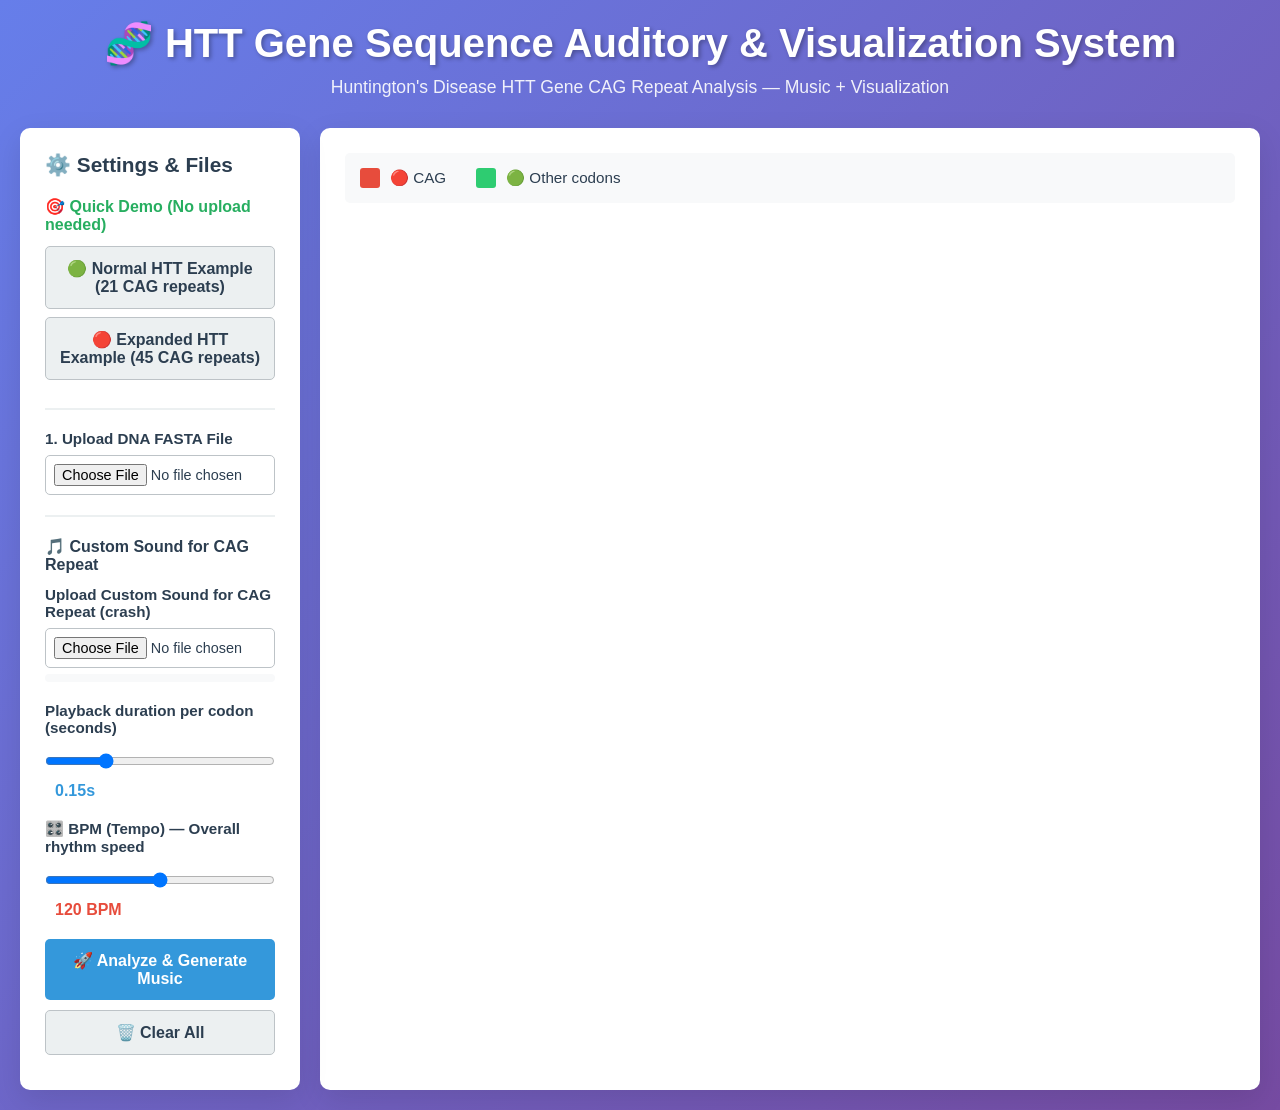
==== commit c6b6cbb7: "Add files via upload" ====
--- a/index.html
+++ b/index.html
@@ -19,21 +19,21 @@
     <div class="container">
         <header class="header">
             <h1>🧬 HTT Gene Sequence Auditory & Visualization System</h1>
-            <p class="subtitle">Hearing Huntington’s Risk — DNA Sonification & Visualization for HTT CAG Repeat Analysis</p>
+            <p class="subtitle">Huntington's Disease HTT Gene CAG Repeat Analysis — Music + Visualization</p>
         </header>
-
         <main class="main-content">
             <aside class="sidebar">
                 <div class="sidebar-section">
                     <h2>⚙️ Settings & Files</h2>
 
-                    <!-- Quick Demo -->
+                    <!-- ==================== QUICK DEMO ==================== -->
                     <div class="form-group">
                         <h3 style="color:#27ae60; margin-bottom:12px;">🎯 Quick Demo (No upload needed)</h3>
                         <button id="demo-normal" class="btn btn-secondary demo-btn">🟢 Normal HTT Example (21 CAG repeats)</button>
                         <button id="demo-expanded" class="btn btn-secondary demo-btn">🔴 Expanded HTT Example (45 CAG repeats)</button>
                     </div>
                     <hr class="divider">
+                    <!-- ==================== END DEMO ==================== -->
 
                     <div class="form-group">
                         <label for="fasta-input">1. Upload DNA FASTA File</label>
@@ -41,25 +41,25 @@
                     </div>
                     <hr class="divider">
                     <div class="form-group">
-                        <h3>🎵 Custom Sounds (Optional)</h3>
-                        <label for="drum-audio">Custom Sound (for CAG)</label>
-                        <input type="file" id="drum-audio" accept=".mp3,.wav">
-                        <div id="drum-filename" class="filename-display"></div>
-                        <label for="piano-audio" style="margin-top:12px;">Custom Sound (for other codons)</label>
-                        <input type="file" id="piano-audio" accept=".mp3,.wav">
-                        <div id="piano-filename" class="filename-display"></div>
+                        <h3>🎵 Custom Sound for CAG Repeat</h3>
+                        <label for="crash-audio">Upload Custom Sound for CAG Repeat (crash)</label>
+                        <input type="file" id="crash-audio" accept=".mp3,.wav">
+                        <div id="crash-filename" class="filename-display"></div>
                     </div>
                     <div class="form-group">
                         <label for="play-speed">Playback duration per codon (seconds)</label>
                         <input type="range" id="play-speed" min="0.05" max="0.5" step="0.01" value="0.15">
                         <span id="speed-display">0.15s</span>
                     </div>
+                    <div class="form-group">
+                        <label for="bpm">🎛️ BPM (Tempo) — Overall rhythm speed</label>
+                        <input type="range" id="bpm" min="60" max="180" step="1" value="120">
+                        <span id="bpm-display" style="margin-left:10px; font-weight:600; color:#e74c3c;">120 BPM</span>
+                    </div>
                     <button id="analyze-btn" class="btn btn-primary">🚀 Analyze & Generate Music</button>
-                    <button id="regenerate-btn" class="btn btn-secondary" style="display:none;">🔄 Regenerate Audio (with current speed)</button>
                     <button id="clear-btn" class="btn btn-secondary">🗑️ Clear All</button>
                 </div>
             </aside>
-
             <section class="content">
                 <div class="legend">
                     <div class="legend-item"><span class="legend-color" style="background:#E74C3C;"></span><span>🔴 CAG</span></div>
@@ -69,33 +69,34 @@
             </section>
         </main>
     </div>
-
     <div id="loading-spinner" class="spinner hidden"><div class="spinner-ring"></div></div>
 
     <script>
         let audioContext = null;
-        let drumBuffer = null;
-        let pianoBuffer = null;
-        let currentResult = null;   
+        let crashBuffer = null;
         let plotDivId = 'plot-0';
+        let currentPlaySpeed = 0.15;
 
         document.addEventListener('click', () => {
             if (!audioContext) audioContext = new (window.AudioContext || window.webkitAudioContext)();
         }, { once: true });
 
-        async function loadCustomAudio(file, type) {
+        async function loadCustomAudio(file) {
             if (!file) return null;
             try {
                 const arrayBuffer = await file.arrayBuffer();
                 const decoded = await audioContext.decodeAudioData(arrayBuffer);
-                const el = type === 'drum' ? document.getElementById('drum-filename') : document.getElementById('piano-filename');
+                const el = document.getElementById('crash-filename');
                 el.innerHTML = `✅ ${file.name} <small>(${(file.size/1024/1024).toFixed(2)}MB)</small>`;
                 return decoded;
-            } catch (e) { alert(`❌ Failed to load ${type} sound`); return null; }
-        }
-
-        document.getElementById('drum-audio').addEventListener('change', async e => { drumBuffer = await loadCustomAudio(e.target.files[0], 'drum'); });
-        document.getElementById('piano-audio').addEventListener('change', async e => { pianoBuffer = await loadCustomAudio(e.target.files[0], 'piano'); });
+            } catch (e) {
+                alert(`❌ Failed to load custom crash sound`);
+                return null;
+            }
+        }
+        document.getElementById('crash-audio').addEventListener('change', async e => {
+            crashBuffer = await loadCustomAudio(e.target.files[0]);
+        });
 
         function parseFasta(text) {
             const lines = text.trim().split('\n');
@@ -123,7 +124,10 @@
             for (let i = 0; i < types.length; i++) {
                 if (types[i] === 1) {
                     current++;
-                    if (current > longest) { longest = current; longestStart = i - current + 1; }
+                    if (current > longest) {
+                        longest = current;
+                        longestStart = i - current + 1;
+                    }
                 } else current = 0;
             }
             let riskLevel = '', riskColor = '#2ecc71';
@@ -131,25 +135,38 @@
             else if (longest <= 35) { riskLevel = 'Intermediate'; riskColor = '#f1c40f'; }
             else if (longest <= 39) { riskLevel = 'Reduced Penetrance'; riskColor = '#e67e22'; }
             else { riskLevel = 'Full Penetrance (High Risk)'; riskColor = '#e74c3c'; }
-
             return {
-                name, codon_count: codons.length, cag_count: cagTotal,
-                longest_cag_repeat: longest, longest_start_index: longestStart,
-                risk_level: riskLevel, risk_color: riskColor,
-                codons, types
+                name,
+                codon_count: codons.length,
+                cag_count: cagTotal,
+                longest_cag_repeat: longest,
+                longest_start_index: longestStart,
+                risk_level: riskLevel,
+                risk_color: riskColor,
+                codons,
+                types
             };
         }
 
+        // ==================== DEMO SEQUENCES ====================
         const demoSequences = {
-            normal: { name: "HTT_Normal_Exon1_Demo", sequence: "ATG" + "CAG".repeat(21) + "GCTGCCCGGGATTACTGGCCC" },
-            expanded: { name: "HTT_Expanded_Exon1_Demo", sequence: "ATG" + "CAG".repeat(45) + "GCTGCCCGGGATTACTGGCCC" }
+            normal: {
+                name: "HTT_Normal_Exon1_Demo",
+                sequence: "ATG" + "CAG".repeat(21) + "GCTGCCCGGGATTACTGGCCC"
+            },
+            expanded: {
+                name: "HTT_Expanded_Exon1_Demo",
+                sequence: "ATG" + "CAG".repeat(45) + "GCTGCCCGGGATTACTGGCCC"
+            }
         };
 
         function loadDemo(type) {
             document.getElementById('loading-spinner').classList.remove('hidden');
             const demo = demoSequences[type];
             const result = analyzeSequence(demo.name, demo.sequence);
-            displayResults(result);
+            displayResults(result).then(() => {
+                document.getElementById('loading-spinner').classList.add('hidden');
+            });
         }
 
         async function generateCustomMixedBuffer(types, playSpeed) {
@@ -158,22 +175,59 @@
             const totalFrames = Math.ceil(sampleRate * playSpeed * types.length);
             const buffer = audioContext.createBuffer(1, totalFrames, sampleRate);
             const data = buffer.getChannelData(0);
-            let offset = 0;
+            const framesPerCodon = Math.ceil(sampleRate * playSpeed);
+            const musicalScale = [261.63, 293.66, 311.13, 349.23, 392.00, 415.30, 466.16];
             for (let i = 0; i < types.length; i++) {
                 const isCAG = types[i] === 1;
-                const src = isCAG ? drumBuffer : pianoBuffer;
-                const frames = Math.ceil(sampleRate * playSpeed);
-                if (src) {
-                    const srcData = src.getChannelData(0);
-                    for (let j = 0; j < frames; j++) data[offset + j] = srcData[j % srcData.length] || 0;
+                const offset = i * framesPerCodon;
+                if (isCAG) {
+                    const vol = 0.98;
+                    if (crashBuffer) {
+                        const srcData = crashBuffer.getChannelData(0);
+                        for (let j = 0; j < framesPerCodon && (offset + j) < totalFrames; j++) {
+                            const sample = srcData[j % srcData.length] || 0;
+                            const envelope = Math.exp(-j / (framesPerCodon * 0.25));
+                            data[offset + j] += sample * vol * envelope;
+                        }
+                    } else {
+                        const crashLength = Math.min(framesPerCodon * 3, 90000);
+                        for (let j = 0; j < crashLength && (offset + j) < totalFrames; j++) {
+                            const t = j / sampleRate;
+                            const noise = Math.random() * 2 - 1;
+                            const envelope = Math.exp(-t * 4.5);
+                            const highFreqBoost = Math.sin(2 * Math.PI * t * 2800);
+                            data[offset + j] += noise * envelope * (0.9 + highFreqBoost * 0.3) * vol;
+                        }
+                    }
                 } else {
-                    const freq = isCAG ? 800 : 400;
-                    for (let j = 0; j < frames; j++) {
+                    const noteIndex = (i * 2) % musicalScale.length;
+                    const freq = musicalScale[noteIndex] * (1 + (i % 5) * 0.08);
+                    const vol = 0.72;
+                    for (let j = 0; j < framesPerCodon && (offset + j) < totalFrames; j++) {
                         const phase = ((offset + j) * freq * 2 * Math.PI) / sampleRate;
-                        data[offset + j] = Math.sin(phase) * 0.22;
+                        const envelope = 1 - (j / framesPerCodon) * 0.6;
+                        data[offset + j] += Math.sin(phase) * 0.32 * envelope * vol;
                     }
                 }
-                offset += frames;
+                if (i % 4 === 0) {
+                    const kickOffset = offset;
+                    const kickLength = Math.min(framesPerCodon * 0.6, 14000);
+                    for (let j = 0; j < kickLength && (kickOffset + j) < totalFrames; j++) {
+                        const t = j / sampleRate;
+                        const kickFreq = 160 - t * 480;
+                        const kick = Math.sin(2 * Math.PI * kickFreq * t) * Math.exp(-t * 11);
+                        data[kickOffset + j] += kick * 1.4;
+                    }
+                }
+                if (i % 2 === 1) {
+                    const hatOffset = offset + Math.floor(framesPerCodon * 0.5);
+                    const hatLength = Math.min(framesPerCodon * 0.22, 3500);
+                    for (let j = 0; j < hatLength && (hatOffset + j) < totalFrames; j++) {
+                        const noise = (Math.random() * 2 - 1);
+                        const envelope = Math.exp(-j / (hatLength * 1.1));
+                        data[hatOffset + j] += noise * 0.22 * envelope;
+                    }
+                }
             }
             return buffer;
         }
@@ -182,13 +236,22 @@
             const length = buffer.length * 2 + 44;
             const arrayBuffer = new ArrayBuffer(length);
             const view = new DataView(arrayBuffer);
-            const writeString = (offset, str) => { for (let i = 0; i < str.length; i++) view.setUint8(offset + i, str.charCodeAt(i)); };
-            writeString(0, 'RIFF'); view.setUint32(4, 36 + buffer.length * 2, true);
-            writeString(8, 'WAVE'); writeString(12, 'fmt ');
-            view.setUint32(16, 16, true); view.setUint16(20, 1, true); view.setUint16(22, 1, true);
-            view.setUint32(24, buffer.sampleRate, true); view.setUint32(28, buffer.sampleRate * 2, true);
-            view.setUint16(32, 2, true); view.setUint16(34, 16, true);
-            writeString(36, 'data'); view.setUint32(40, buffer.length * 2, true);
+            const writeString = (offset, str) => {
+                for (let i = 0; i < str.length; i++) view.setUint8(offset + i, str.charCodeAt(i));
+            };
+            writeString(0, 'RIFF');
+            view.setUint32(4, 36 + buffer.length * 2, true);
+            writeString(8, 'WAVE');
+            writeString(12, 'fmt ');
+            view.setUint32(16, 16, true);
+            view.setUint16(20, 1, true);
+            view.setUint16(22, 1, true);
+            view.setUint32(24, buffer.sampleRate, true);
+            view.setUint32(28, buffer.sampleRate * 2, true);
+            view.setUint16(32, 2, true);
+            view.setUint16(34, 16, true);
+            writeString(36, 'data');
+            view.setUint32(40, buffer.length * 2, true);
             let offset = 44;
             for (let i = 0; i < buffer.length; i++) {
                 const sample = Math.max(-1, Math.min(1, buffer.getChannelData(0)[i]));
@@ -199,11 +262,9 @@
         }
 
         async function displayResults(result) {
-            currentResult = result;
-            const speed = parseFloat(document.getElementById('play-speed').value);
+            const speed = currentPlaySpeed;
             const audioBuffer = await generateCustomMixedBuffer(result.types, speed);
             result.audio = audioBufferToWav(audioBuffer);
-
             const html = `
                 <div class="result-card">
                     <h2>📊 ${result.name}</h2>
@@ -214,17 +275,15 @@
                         <p><strong>Risk level:</strong> <span style="color:${result.risk_color};font-weight:700">${result.risk_level}</span></p>
                         <div class="warning">
                             ⚠️ This version analyzes the entire sequence without cutting.<br>
-                            If your file contains the full HTT gene (not only exon 1), the number may be higher than the clinically relevant exon-1 value.
+                            If your file contains full HTT gene (not only exon 1), the number may be higher than clinical exon 1 values.
                         </div>
                     </div>
-
                     <div class="audio-player">
                         <audio id="main-audio" controls style="flex:1; min-width:300px;">
                             <source src="${result.audio}" type="audio/wav">
                         </audio>
                         <button class="btn-download" onclick="downloadAudio('${result.name}', '${result.audio}')">⬇️ Download WAV</button>
                     </div>
-
                     <div class="chart-container">
                         <h4>🎨 Codon Visualization (Red indicator moves with music)</h4>
                         <div id="${plotDivId}" style="height:380px"></div>
@@ -236,14 +295,11 @@
                 </div>
             `;
             document.getElementById('results-container').innerHTML = html;
-            document.getElementById('regenerate-btn').style.display = 'block';
-
             const audio = document.getElementById('main-audio');
-            const colors = result.types.map((t, i) => 
-                (i >= result.longest_start_index && i < result.longest_start_index + result.longest_cag_repeat) 
+            const colors = result.types.map((t, i) =>
+                (i >= result.longest_start_index && i < result.longest_start_index + result.longest_cag_repeat)
                 ? '#c0392b' : (t === 1 ? '#E74C3C' : '#2ECC71')
             );
-
             Plotly.newPlot(plotDivId, [{
                 x: Array.from({length: result.codon_count}, (_,i) => i),
                 y: Array(result.codon_count).fill(1),
@@ -255,7 +311,6 @@
                 xaxis: {title: 'Codon Position'},
                 yaxis: {visible: false}
             }, {responsive: true});
-
             audio.ontimeupdate = () => {
                 if (!audio.duration) return;
                 const progress = audio.currentTime / audio.duration;
@@ -265,7 +320,6 @@
                 if (currentIndex >= 0 && currentIndex < result.codon_count) highlightColors[currentIndex] = '#ff0000';
                 Plotly.restyle(plotDivId, {marker: {color: highlightColors}}, [0]);
             };
-
             audio.onended = () => {
                 document.getElementById('current-codon-text').textContent = 'Playback finished';
                 Plotly.restyle(plotDivId, {marker: {color: colors}}, [0]);
@@ -279,18 +333,7 @@
             a.click();
         }
 
-        // Regenerate Audio
-        document.getElementById('regenerate-btn').addEventListener('click', async () => {
-            if (!currentResult) return;
-            document.getElementById('loading-spinner').classList.remove('hidden');
-            await displayResults(currentResult);
-            document.getElementById('loading-spinner').classList.add('hidden');
-        });
-
-        // Event Listeners
-        document.getElementById('demo-normal').addEventListener('click', () => loadDemo('normal'));
-        document.getElementById('demo-expanded').addEventListener('click', () => loadDemo('expanded'));
-
+        // ====================== buttom effect ======================
         document.getElementById('analyze-btn').addEventListener('click', async () => {
             const fastaInput = document.getElementById('fasta-input');
             if (!fastaInput.files.length) return alert('Please upload a FASTA file or use Quick Demo!');
@@ -310,9 +353,27 @@
             }
         });
 
+        // ====================== DEMO buttom ======================
+        document.getElementById('demo-normal').addEventListener('click', () => loadDemo('normal'));
+        document.getElementById('demo-expanded').addEventListener('click', () => loadDemo('expanded'));
+
         document.getElementById('clear-btn').addEventListener('click', () => location.reload());
 
-        console.log('%c✅ Final Demo version loaded successfully (with Regenerate Audio)', 'color:#2ecc71;font-size:16px');
+        // ====================== real-time updates ======================
+        const speedSlider = document.getElementById('play-speed');
+        const speedDisplay = document.getElementById('speed-display');
+        speedSlider.addEventListener('input', () => {
+            currentPlaySpeed = parseFloat(speedSlider.value);
+            speedDisplay.textContent = currentPlaySpeed.toFixed(2) + 's';
+        });
+
+        const bpmSlider = document.getElementById('bpm');
+        const bpmDisplay = document.getElementById('bpm-display');
+        bpmSlider.addEventListener('input', () => {
+            bpmDisplay.textContent = `${bpmSlider.value} BPM`;
+        });
+
+        console.log('%c✅ HTT Sonification System + Quick Demo loaded!', 'color:#2ecc71;font-size:16px');
     </script>
 </body>
 </html>
